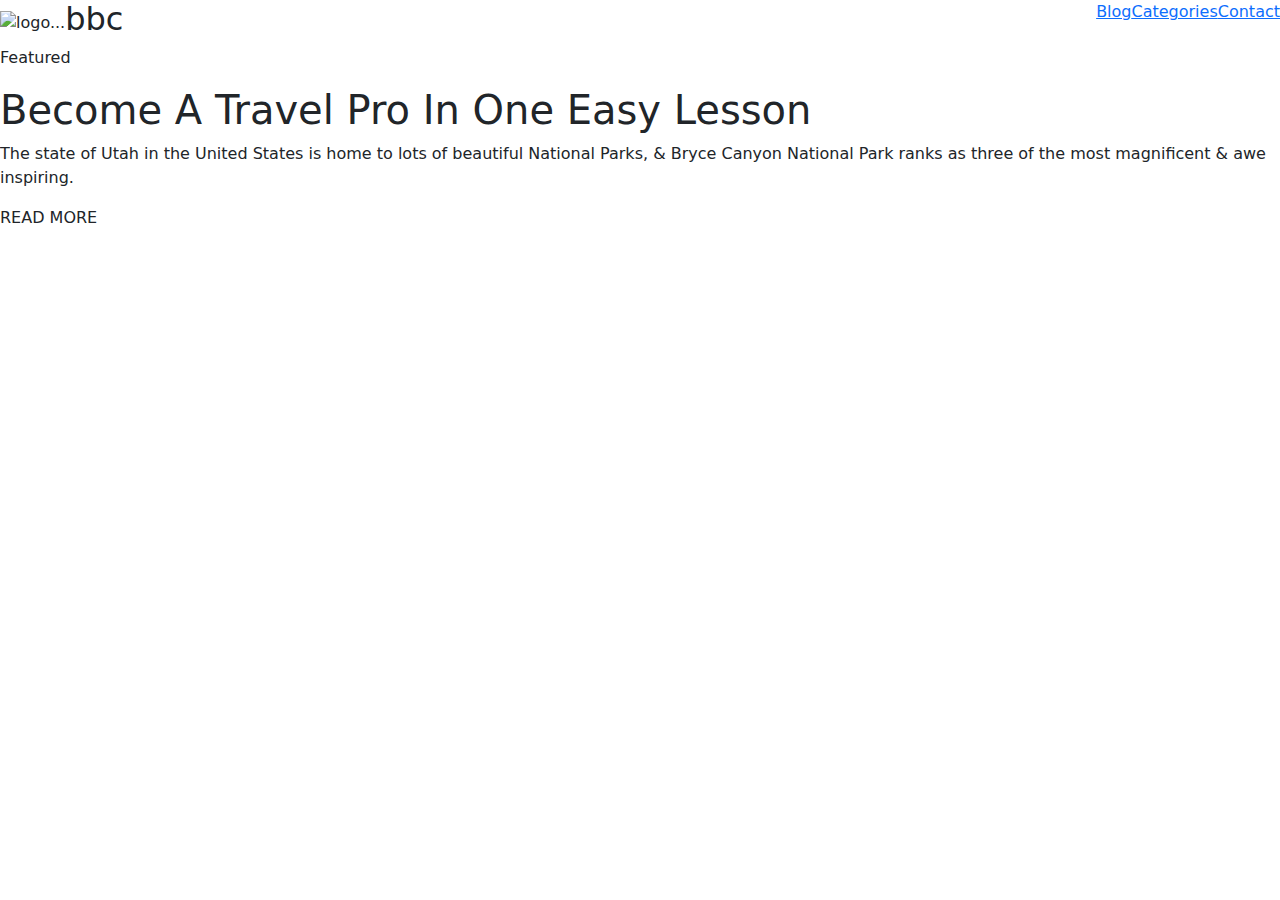
==== index.html @ 5623030a "Update index.html" ====
<!DOCTYPE html>
<html lang="en">

<head>
    <meta charset="UTF-8">
    <meta name="viewport" content="width=device-width, initial-scale=1.0">
    <title>Blog</title>
    <link href="https://cdn.jsdelivr.net/npm/bootstrap@5.3.3/dist/css/bootstrap.min.css" rel="stylesheet"
        integrity="sha384-QWTKZyjpPEjISv5WaRU9OFeRpok6YctnYmDr5pNlyT2bRjXh0JMhjY6hW+ALEwIH" crossorigin="anonymous">
        <link rel="stylesheet" href="https://cdnjs.cloudflare.com/ajax/libs/font-awesome/6.6.0/css/all.min.css" integrity="sha512-Kc323vGBEqzTmouAECnVceyQqyqdsSiqLQISBL29aUW4U/M7pSPA/gEUZQqv1cwx4OnYxTxve5UMg5GT6L4JJg==" crossorigin="anonymous" referrerpolicy="no-referrer" />
    <link rel="stylesheet" href="style.css">
</head>

<body>
    <div class="main page">
        <div class="overlay"></div>
        <header class="header d-flex justify-content-between">
            <div class="logo d-flex align-items-center">
                <img src="assest/image/Star.png" alt="logo...">
                <h2>bbc</h2>
            </div>
            <div class="navbox d-flex ">
                <div class="box"><a href="">Blog</a></div>
                <div class="box"><a href="">Categories</a></div>
                <div class="box"><a href="">Contact</a></div>
            </div>
        </header>
        <section class="herobox d-flex align-items-end">
            <div class="herosec d-flex flex-column justify-content-between">
                <p>Featured</p>
                <div class="title">
                    <h1>Become A Travel Pro In One Easy Lesson</h1>
                    <div class="dis"><p>The state of Utah in the United States is home to lots  of beautiful National Parks, & Bryce Canyon National Park ranks as three of the most magnificent & awe inspiring.</p></div>
                </div>
                <p><i class="fa-solid fa-caret-right" style="color: #F8E71C;"></i> READ MORE</p>
            </div>
        </section>
    </div>


    <script src="app.js"></script>
</body>

</html>
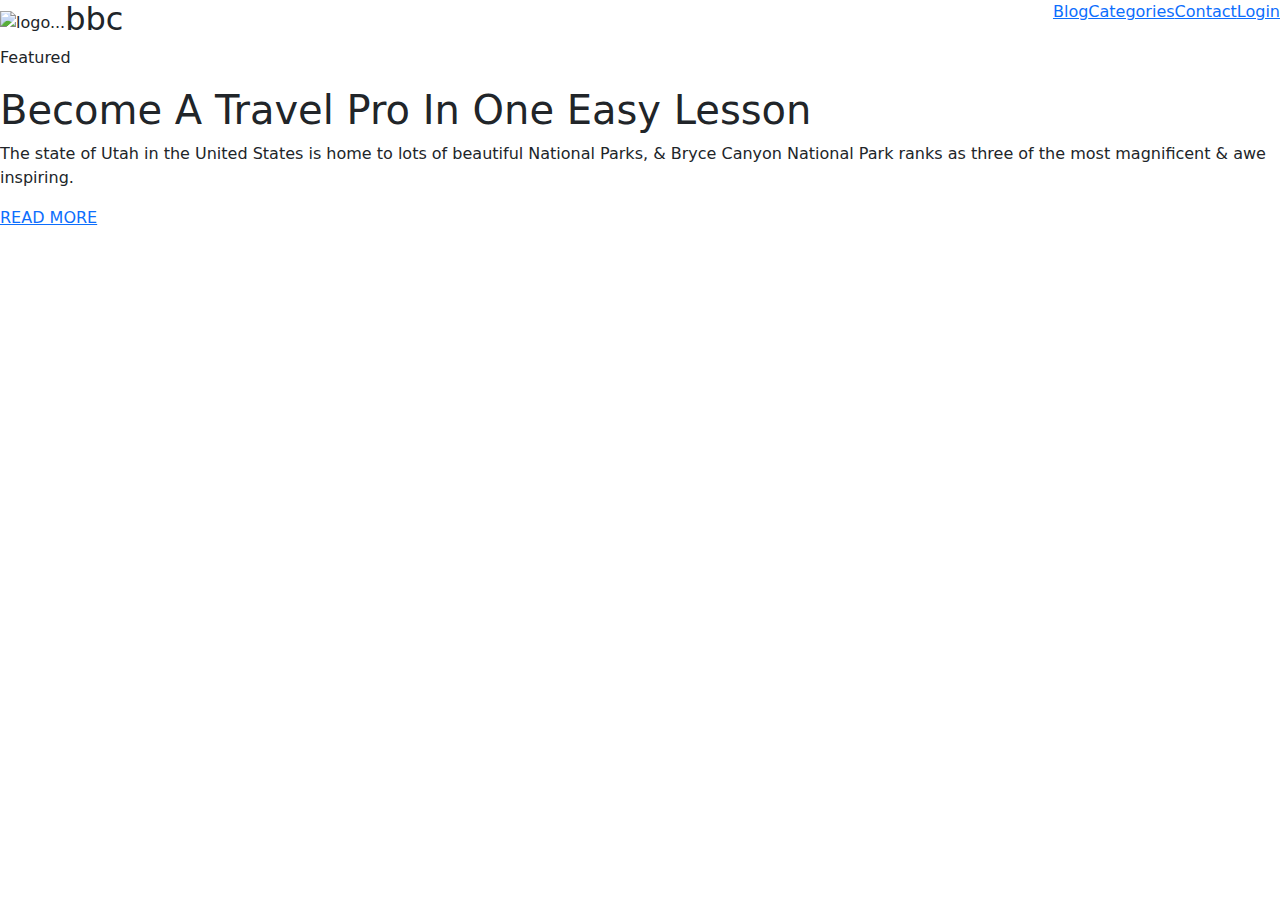
==== commit 1044bf9f: "Update index.html" ====
--- a/index.html
+++ b/index.html
@@ -7,22 +7,23 @@
     <title>Blog</title>
     <link href="https://cdn.jsdelivr.net/npm/bootstrap@5.3.3/dist/css/bootstrap.min.css" rel="stylesheet"
         integrity="sha384-QWTKZyjpPEjISv5WaRU9OFeRpok6YctnYmDr5pNlyT2bRjXh0JMhjY6hW+ALEwIH" crossorigin="anonymous">
-        <link rel="stylesheet" href="https://cdnjs.cloudflare.com/ajax/libs/font-awesome/6.6.0/css/all.min.css" integrity="sha512-Kc323vGBEqzTmouAECnVceyQqyqdsSiqLQISBL29aUW4U/M7pSPA/gEUZQqv1cwx4OnYxTxve5UMg5GT6L4JJg==" crossorigin="anonymous" referrerpolicy="no-referrer" />
+    <link rel="stylesheet" href="https://cdnjs.cloudflare.com/ajax/libs/font-awesome/6.6.0/css/all.min.css" integrity="sha512-Kc323vGBEqzTmouAECnVceyQqyqdsSiqLQISBL29aUW4U/M7pSPA/gEUZQqv1cwx4OnYxTxve5UMg5GT6L4JJg==" crossorigin="anonymous" referrerpolicy="no-referrer" />
     <link rel="stylesheet" href="style.css">
 </head>
 
 <body>
-    <div class="main page">
-        <div class="overlay"></div>
-        <header class="header d-flex justify-content-between">
-            <div class="logo d-flex align-items-center">
-                <img src="assest/image/Star.png" alt="logo...">
+    <div class="page1 page">
+        <div class="main page">
+            <header class="header d-flex justify-content-between">
+                <div class="logo d-flex align-items-center">
+                    <img src="assest/image/Star.png" alt="logo...">
                 <h2>bbc</h2>
             </div>
             <div class="navbox d-flex ">
                 <div class="box"><a href="">Blog</a></div>
                 <div class="box"><a href="">Categories</a></div>
                 <div class="box"><a href="">Contact</a></div>
+                <div class="box"><a href="assest/login/login.html" class="login">Login</a></div>
             </div>
         </header>
         <section class="herobox d-flex align-items-end">
@@ -32,13 +33,17 @@
                     <h1>Become A Travel Pro In One Easy Lesson</h1>
                     <div class="dis"><p>The state of Utah in the United States is home to lots  of beautiful National Parks, & Bryce Canyon National Park ranks as three of the most magnificent & awe inspiring.</p></div>
                 </div>
-                <p><i class="fa-solid fa-caret-right" style="color: #F8E71C;"></i> READ MORE</p>
+                <a href=""><i class="fa-solid fa-caret-right" style="color: #F8E71C;"></i> READ MORE</a>
+                
             </div>
         </section>
     </div>
+</div>
 
 
-    <script src="app.js"></script>
+
+    <script type="module" src="firebase.js"></script>
+    <script src="app.js" type="module"></script>
 </body>
 
 </html>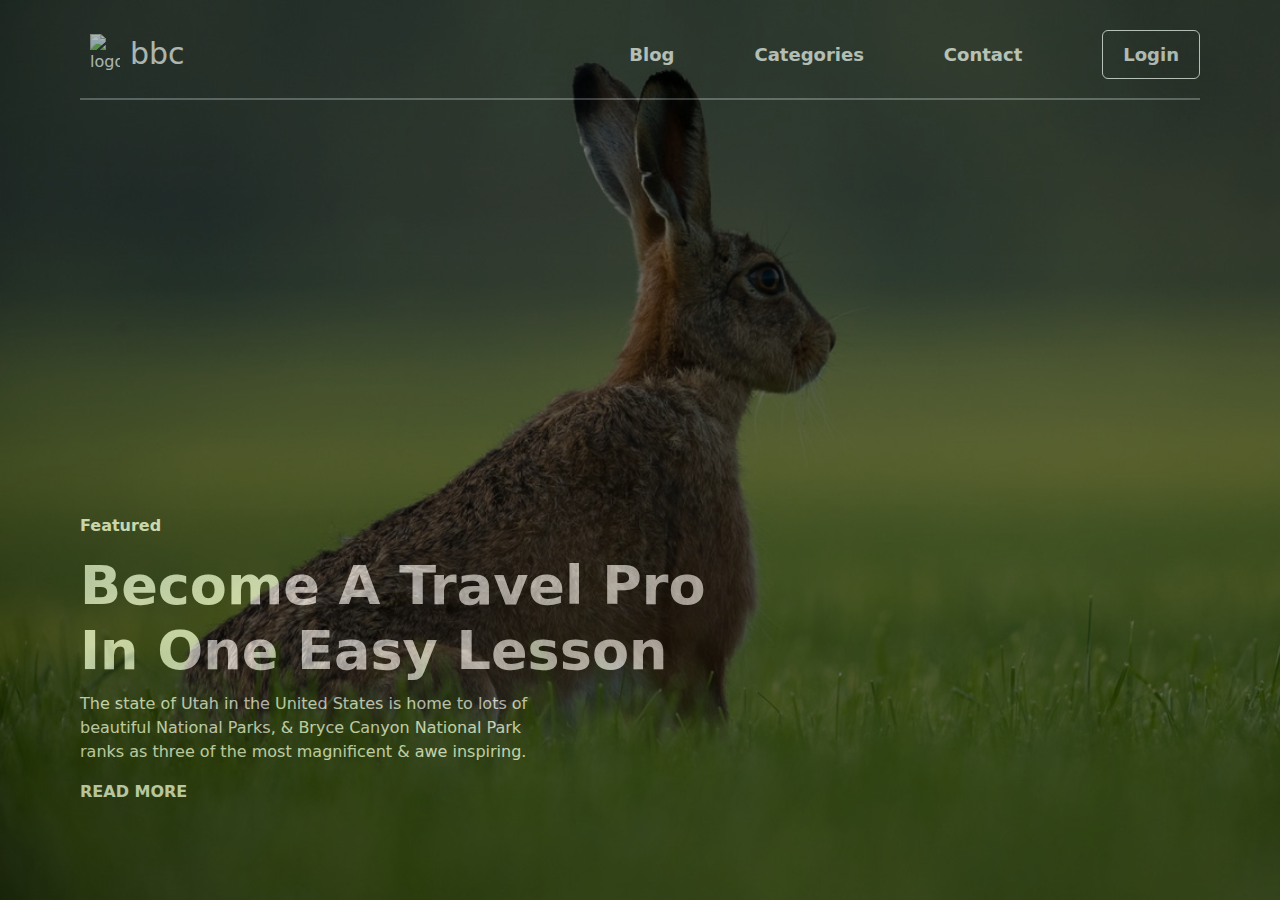
==== commit e072b522: "Update index.html" ====
--- a/index.html
+++ b/index.html
@@ -19,14 +19,29 @@
                     <img src="assest/image/Star.png" alt="logo...">
                 <h2>bbc</h2>
             </div>
-            <div class="navbox d-flex ">
+            <div class="navbox d-lg-flex d-xl-flex d-xxl-flex d-none">
                 <div class="box"><a href="">Blog</a></div>
                 <div class="box"><a href="">Categories</a></div>
                 <div class="box"><a href="">Contact</a></div>
-                <div class="box"><a href="assest/login/login.html" class="login">Login</a></div>
+                <div class="box"><a href="assest/login/login.html" class="login">Login</a></div>    
             </div>
+            <div class="navbox d-lg-none d-xl-none d-xxl-none d-flex">
+                <div class="box">
+                    <i class="fa-solid fa-bars"></i>
+                </div>
+            </div>
+            
         </header>
-        <section class="herobox d-flex align-items-end">
+        <!-- sidebar  -->
+        <header class="header sidebar">
+        <div class="navbox d-flex  ">
+            <div class="box"><a href="">Blog</a></div>
+            <div class="box"><a href="">Categories</a></div>
+            <div class="box"><a href="">Contact</a></div>
+            <div class="box"><a href="assest/login/login.html" class="login">Login</a></div>    
+        </div>
+    </header>
+        <section class="herobox align-items-end">
             <div class="herosec d-flex flex-column justify-content-between">
                 <p>Featured</p>
                 <div class="title">
--- a/style.css
+++ b/style.css
@@ -0,0 +1,151 @@
+* {
+    padding: 0;
+    margin: 0;
+    box-sizing: border-box;
+}
+
+.page {
+    width: 100%;
+    height: 100vh;
+}
+.page1 {
+    background-image: url(assest/image/background.png);
+    background-repeat: no-repeat;
+    background-size: cover;
+    /* object-fit: cover; */
+    /* padding: 10px 60px;
+    color: #f4f4f4; */
+    overflow: hidden;
+}
+
+.main {
+    background-color: #000000;
+    opacity: 55%;
+    padding: 10px 80px;
+    color: #f4f4f4;
+}
+
+.header {
+    width: 100%;
+    height: 10vh;
+    border-bottom: 2px solid #606367;
+}
+
+.header .logo {
+    padding: 10px;
+    gap: 10px;
+    justify-content: center;
+    cursor: pointer;
+}
+
+.header .logo img {
+    width: 30px;
+    object-fit: contain;
+    /* background-size: contain; */
+
+}
+
+.header .logo h2 {
+    font-size: 30px;
+    padding-top: 7px;
+}
+
+.header .navbox {
+    gap: 80px;
+    /* text-align: center; */
+    /* text-decoration: none; */
+}
+
+.header .navbox .box {
+    display: flex;
+    align-items: center;
+    cursor: pointer;
+}
+
+.header .navbox .box a {
+    color: #f4f4f4;
+    text-decoration: none;
+    font-size: 18px;
+    font-weight: 600;
+
+}
+.header .navbox .box .login {
+    padding: 10px 20px;
+    border: 1px solid #ffffff;
+    border-radius: 6px;
+}
+
+.header .navbox .box:hover {
+    border-bottom: 2px solid #ffffff;
+}
+.header .navbox .box i {
+    font-size: 24px;
+    padding: 0px 10px;
+}
+
+.sidebar {
+    display: none;
+    /* margin-top: 10px; */
+    padding: 0px 20px;
+    border: none;
+}
+/* hero section Style  */
+
+.herobox {
+    /* background-color: aqua; */
+    display: flex;
+    height: 80%;
+    gap: 10px;
+}
+
+.herosec {
+    /* background-color: aquamarine; */
+    width: 670px;
+    /* height: 300px; */
+
+}
+
+.herosec p,a {
+    font-size: 16px;
+    font-weight: 700;
+    text-decoration: none;
+    color: #ffffff;
+}
+
+.herosec .title h1 {
+    font-size: 54px;
+    font-weight: 700;
+}
+
+.herosec .title .dis {
+    /* background-color: aqua; */
+    width: 470px;
+    /* height: 72px; */
+}
+
+.herosec .title .dis p {
+    font-size: 16px;
+    font-weight: 500;
+
+}
+
+@media (max-width: 600px) {
+    .page1 {
+        background-image: url(assest/image/small\ bg.jpg);
+        overflow-y: scroll;
+    }
+    .main {
+        padding: 15px;
+    }
+    .herobox {
+        display: block;
+        padding-top: 50px;
+    }
+    .herosec {
+        width: 100%;
+    }
+    .herosec .title .dis {
+        width: 100%;
+        
+    }
+}